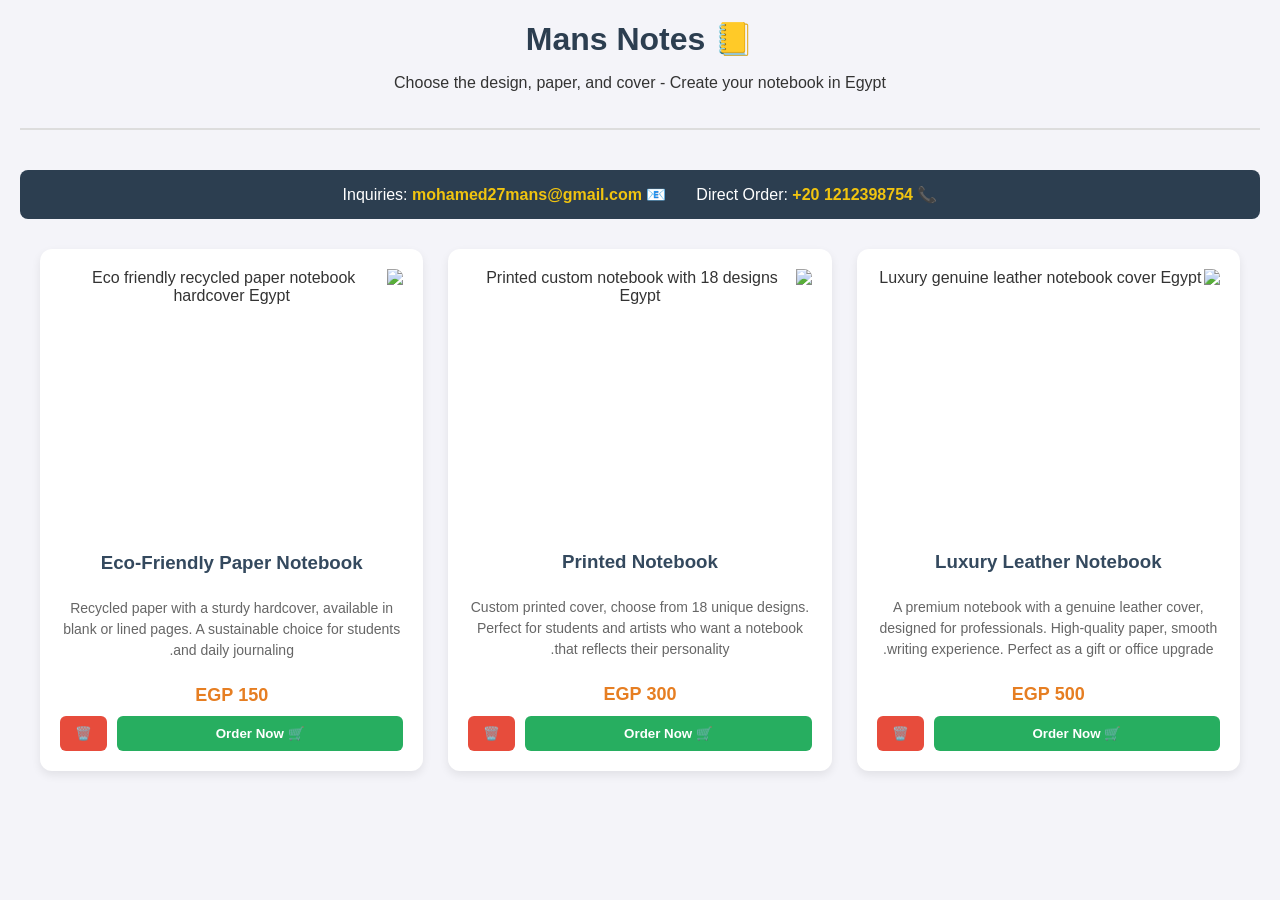
==== index.html @ 3fa21cd8 "Add files via upload" ====
<!DOCTYPE html>
<html lang="ar" dir="rtl">

<head>
    <link rel="icon" href="favicon.png" type="image/png">
    <meta charset="UTF-8">
    <meta name="viewport" content="width=device-width, initial-scale=1.0">
    <title>Mans Notes | Custom Notebooks in Egypt</title>
    <meta name="description"
        content="Create your perfect notebook in Egypt! Luxury leather, printed, and eco-friendly notebooks. Order now with delivery across all governorates.">
    <meta property="og:title" content="Mans Notes - Custom Notebooks">
    <meta property="og:description" content="Choose the design, paper, and cover. Luxury notebooks delivered in Egypt.">
    <meta property="og:image" content="https://i.pinimg.com/736x/37/0f/83/370f837273108ec2b24a0384e850b217.jpg">
    <meta property="og:url" content="https://mohamed27mans-prog.github.io/mans-notes/">
    <meta property="og:type" content="website">
    <script type="application/ld+json">
    {
      "@context": "https://schema.org",
      "@type": "ItemList",
      "name": "Mans Notes Custom Notebooks",
      "itemListElement": [
        {
          "@type": "Product",
          "position": 1,
          "name": "Luxury Leather Notebook",
          "image": "https://i.pinimg.com/736x/37/0f/83/370f837273108ec2b24a0384e850b217.jpg",
          "description": "Natural leather cover notebook, perfect for professional writing.",
          "offers": {"@type": "Offer", "priceCurrency": "EGP", "price": "500", "availability": "https://schema.org/InStock"}
        },
        {
          "@type": "Product",
          "position": 2,
          "name": "Printed Notebook",
          "image": "https://i.pinimg.com/736x/82/bd/9c/82bd9c66071316a6d18aaafa670bed44.jpg",
          "description": "Custom printed cover, choose from 18 designs.",
          "offers": {"@type": "Offer", "priceCurrency": "EGP", "price": "300", "availability": "https://schema.org/InStock"}
        },
        {
          "@type": "Product",
          "position": 3,
          "name": "Eco-Friendly Paper Notebook",
          "image": "https://i.pinimg.com/1200x/db/74/89/db7489fc0fdd6057d51c762567eba685.jpg",
          "description": "Recycled paper, cardboard cover, perfect for students and daily use.",
          "offers": {"@type": "Offer", "priceCurrency": "EGP", "price": "150", "availability": "https://schema.org/InStock"}
        }
      ]
    }
    </script>
    <style>
        body {
            font-family: 'Segoe UI', sans-serif;
            background-color: #f4f4f9;
            margin: 0;
            padding: 20px;
            color: #333;
        }

        .header {
            text-align: center;
            margin-bottom: 40px;
            border-bottom: 2px solid #ddd;
            padding-bottom: 20px;
        }

        .header h1 {
            color: #2c3e50;
            margin: 0;
        }

        .contact-info {
            background-color: #2c3e50;
            color: white;
            padding: 15px;
            text-align: center;
            border-radius: 8px;
            margin-bottom: 30px;
            display: flex;
            justify-content: center;
            gap: 30px;
            flex-wrap: wrap;
        }

        .contact-info a {
            color: #f1c40f;
            text-decoration: none;
            font-weight: bold;
        }

        .products {
            display: grid;
            grid-template-columns: repeat(auto-fit, minmax(280px, 1fr));
            gap: 25px;
            max-width: 1200px;
            margin: 0 auto;
        }

        .product-card {
            background: white;
            border-radius: 12px;
            padding: 20px;
            box-shadow: 0 4px 10px rgba(0, 0, 0, 0.08);
            text-align: center;
            transition: transform 0.3s;
            display: flex;
            flex-direction: column;
        }

        .product-card:hover {
            transform: translateY(-5px);
        }

        .product-image {
            width: 100%;
            aspect-ratio: 4 / 3;
            object-fit: cover;
            border-radius: 8px;
            margin-bottom: 15px;
        }

        .product-card h3 {
            margin: 10px 0;
            color: #34495e;
        }

        .product-card p {
            color: #666;
            line-height: 1.5;
            font-size: 14px;
        }

        .price {
            font-weight: bold;
            color: #e67e22;
            font-size: 18px;
            margin: 10px 0;
        }

        .actions {
            display: flex;
            gap: 10px;
            margin-top: auto;
            justify-content: center;
        }

        .btn-order {
            background-color: #27ae60;
            color: white;
            border: none;
            padding: 10px 20px;
            border-radius: 6px;
            cursor: pointer;
            font-weight: bold;
            flex: 1;
        }

        .btn-order:hover {
            background-color: #219150;
        }

        .btn-delete {
            background-color: #e74c3c;
            color: white;
            border: none;
            padding: 10px 15px;
            border-radius: 6px;
            cursor: pointer;
            font-weight: bold;
        }

        .btn-delete:hover {
            background-color: #c0392b;
        }

        @media (max-width: 600px) {
            .contact-info {
                flex-direction: column;
                gap: 10px;
            }
        }
    </style>
</head>

<body>
    <div class="header">
        <h1>📒 Mans Notes</h1>
        <p class="slogan">Choose the design, paper, and cover - Create your notebook in Egypt</p>
    </div>
    <div class="contact-info">
        <span>📞 Direct Order: <a href="tel:+201212398754">+20 1212398754</a></span>
        <span>📧 Inquiries: <a href="mailto:mohamed27mans@gmail.com">mohamed27mans@gmail.com</a></span>
    </div>
    <div class="products">
        <div class="product-card">
            <img src="https://i.pinimg.com/736x/37/0f/83/370f837273108ec2b24a0384e850b217.jpg"
                alt="Luxury genuine leather notebook cover Egypt" class="product-image">
            <h3>Luxury Leather Notebook</h3>
            <p>A premium notebook with a genuine leather cover, designed for professionals. High-quality paper, smooth
                writing experience. Perfect as a gift or office upgrade.</p>
            <div class="price">500 EGP</div>
            <div class="actions">
                <button class="btn-order" onclick="alert('Product added to order!')">🛒 Order Now</button>
                <button class="btn-delete" onclick="alert('Product removed')">🗑️</button>
            </div>
        </div>
        <div class="product-card">
            <img src="https://i.pinimg.com/736x/82/bd/9c/82bd9c66071316a6d18aaafa670bed44.jpg"
                alt="Printed custom notebook with 18 designs Egypt" class="product-image">
            <h3>Printed Notebook</h3>
            <p>Custom printed cover, choose from 18 unique designs. Perfect for students and artists who want a notebook
                that reflects their personality.</p>
            <div class="price">300 EGP</div>
            <div class="actions">
                <button class="btn-order" onclick="alert('Product added to order!')">🛒 Order Now</button>
                <button class="btn-delete" onclick="alert('Product removed')">🗑️</button>
            </div>
        </div>
        <div class="product-card">
            <img src="https://i.pinimg.com/1200x/db/74/89/db7489fc0fdd6057d51c762567eba685.jpg"
                alt="Eco friendly recycled paper notebook hardcover Egypt" class="product-image">
            <h3>Eco-Friendly Paper Notebook</h3>
            <p>Recycled paper with a sturdy hardcover, available in blank or lined pages. A sustainable choice for
                students and daily journaling.</p>
            <div class="price">150 EGP</div>
            <div class="actions">
                <button class="btn-order" onclick="alert('Product added to order!')">🛒 Order Now</button>
                <button class="btn-delete" onclick="alert('Product removed')">🗑️</button>
            </div>
        </div>
    </div>
</body>

</html>
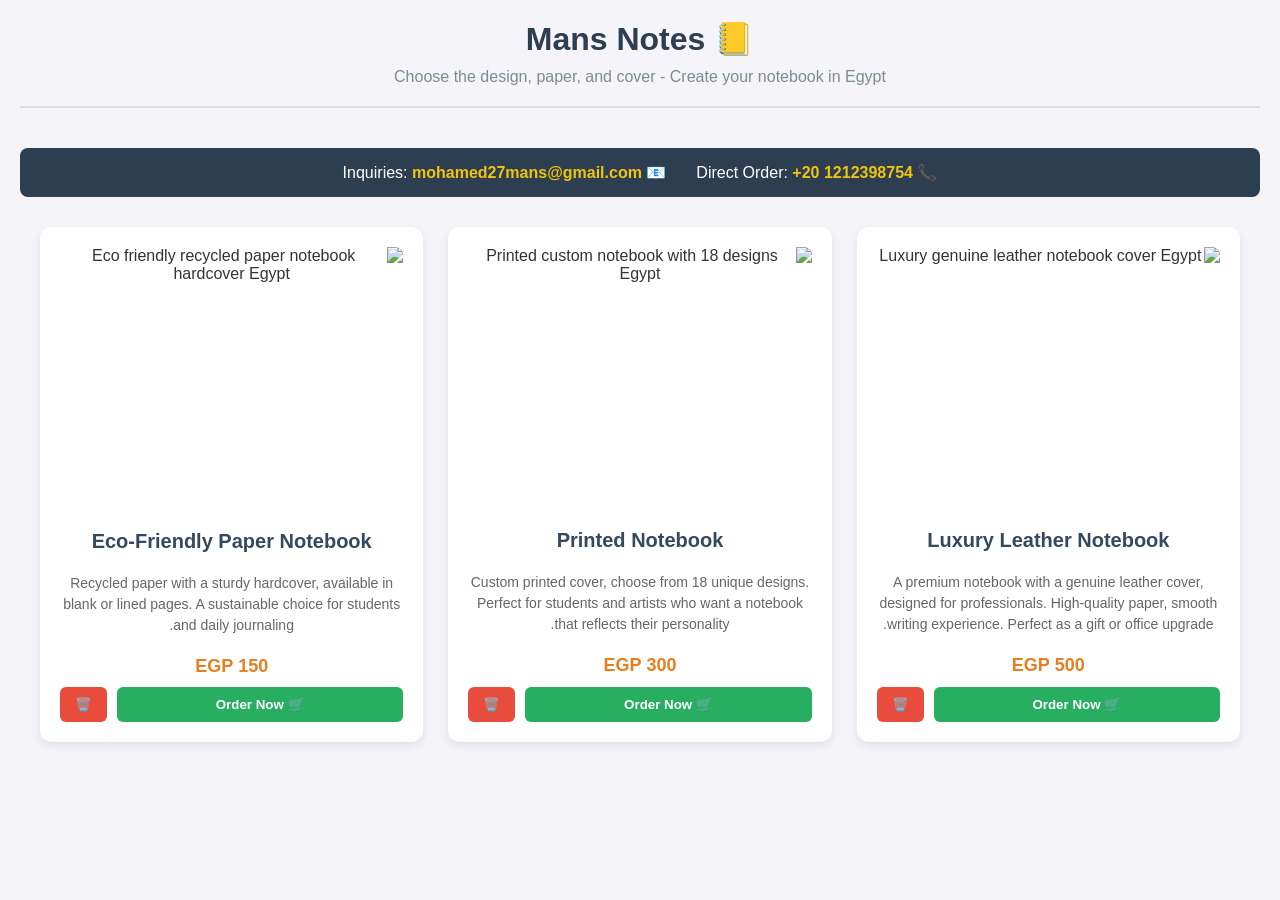
==== commit da13d6fd: "Add files via upload" ====
--- a/index.html
+++ b/index.html
@@ -5,6 +5,9 @@
     <link rel="icon" href="favicon.png" type="image/png">
     <meta charset="UTF-8">
     <meta name="viewport" content="width=device-width, initial-scale=1.0">
+
+    <link rel="canonical" href="https://mohamed27mans-prog.github.io/mans-notes/">
+
     <title>Mans Notes | Custom Notebooks in Egypt</title>
     <meta name="description"
         content="Create your perfect notebook in Egypt! Luxury leather, printed, and eco-friendly notebooks. Order now with delivery across all governorates.">
@@ -13,39 +16,60 @@
     <meta property="og:image" content="https://i.pinimg.com/736x/37/0f/83/370f837273108ec2b24a0384e850b217.jpg">
     <meta property="og:url" content="https://mohamed27mans-prog.github.io/mans-notes/">
     <meta property="og:type" content="website">
+
     <script type="application/ld+json">
     {
       "@context": "https://schema.org",
       "@type": "ItemList",
       "name": "Mans Notes Custom Notebooks",
+      "description": "Premium custom notebooks made in Egypt",
       "itemListElement": [
         {
           "@type": "Product",
           "position": 1,
           "name": "Luxury Leather Notebook",
           "image": "https://i.pinimg.com/736x/37/0f/83/370f837273108ec2b24a0384e850b217.jpg",
-          "description": "Natural leather cover notebook, perfect for professional writing.",
-          "offers": {"@type": "Offer", "priceCurrency": "EGP", "price": "500", "availability": "https://schema.org/InStock"}
+          "description": "A premium notebook with a genuine leather cover, designed for professionals. High-quality paper, smooth writing experience. Perfect as a gift or office upgrade.",
+          "offers": {
+            "@type": "Offer",
+            "priceCurrency": "EGP",
+            "price": "500",
+            "availability": "https://schema.org/InStock",
+            "url": "https://mohamed27mans-prog.github.io/mans-notes/"
+          }
         },
         {
           "@type": "Product",
           "position": 2,
           "name": "Printed Notebook",
           "image": "https://i.pinimg.com/736x/82/bd/9c/82bd9c66071316a6d18aaafa670bed44.jpg",
-          "description": "Custom printed cover, choose from 18 designs.",
-          "offers": {"@type": "Offer", "priceCurrency": "EGP", "price": "300", "availability": "https://schema.org/InStock"}
+          "description": "Custom printed cover, choose from 18 unique designs. Perfect for students and artists who want a notebook that reflects their personality.",
+          "offers": {
+            "@type": "Offer",
+            "priceCurrency": "EGP", 
+            "price": "300",
+            "availability": "https://schema.org/InStock",
+            "url": "https://mohamed27mans-prog.github.io/mans-notes/"
+          }
         },
         {
           "@type": "Product",
           "position": 3,
           "name": "Eco-Friendly Paper Notebook",
           "image": "https://i.pinimg.com/1200x/db/74/89/db7489fc0fdd6057d51c762567eba685.jpg",
-          "description": "Recycled paper, cardboard cover, perfect for students and daily use.",
-          "offers": {"@type": "Offer", "priceCurrency": "EGP", "price": "150", "availability": "https://schema.org/InStock"}
+          "description": "Recycled paper with a sturdy hardcover, available in blank or lined pages. A sustainable choice for students and daily journaling.",
+          "offers": {
+            "@type": "Offer",
+            "priceCurrency": "EGP",
+            "price": "150",
+            "availability": "https://schema.org/InStock",
+            "url": "https://mohamed27mans-prog.github.io/mans-notes/"
+          }
         }
       ]
     }
     </script>
+
     <style>
         body {
             font-family: 'Segoe UI', sans-serif;
@@ -65,6 +89,12 @@
         .header h1 {
             color: #2c3e50;
             margin: 0;
+            font-size: 32px;
+        }
+
+        .header p {
+            color: #7f8c8d;
+            margin: 10px 0 0 0;
         }
 
         .contact-info {
@@ -117,15 +147,17 @@
             margin-bottom: 15px;
         }
 
-        .product-card h3 {
+        .product-card h2 {
             margin: 10px 0;
             color: #34495e;
+            font-size: 20px;
         }
 
         .product-card p {
             color: #666;
             line-height: 1.5;
             font-size: 14px;
+            margin: 10px 0;
         }
 
         .price {
@@ -185,15 +217,18 @@
         <h1>📒 Mans Notes</h1>
         <p class="slogan">Choose the design, paper, and cover - Create your notebook in Egypt</p>
     </div>
+
     <div class="contact-info">
         <span>📞 Direct Order: <a href="tel:+201212398754">+20 1212398754</a></span>
         <span>📧 Inquiries: <a href="mailto:mohamed27mans@gmail.com">mohamed27mans@gmail.com</a></span>
     </div>
+
     <div class="products">
+
         <div class="product-card">
             <img src="https://i.pinimg.com/736x/37/0f/83/370f837273108ec2b24a0384e850b217.jpg"
                 alt="Luxury genuine leather notebook cover Egypt" class="product-image">
-            <h3>Luxury Leather Notebook</h3>
+            <h2>Luxury Leather Notebook</h2>
             <p>A premium notebook with a genuine leather cover, designed for professionals. High-quality paper, smooth
                 writing experience. Perfect as a gift or office upgrade.</p>
             <div class="price">500 EGP</div>
@@ -202,10 +237,12 @@
                 <button class="btn-delete" onclick="alert('Product removed')">🗑️</button>
             </div>
         </div>
+
+
         <div class="product-card">
             <img src="https://i.pinimg.com/736x/82/bd/9c/82bd9c66071316a6d18aaafa670bed44.jpg"
                 alt="Printed custom notebook with 18 designs Egypt" class="product-image">
-            <h3>Printed Notebook</h3>
+            <h2>Printed Notebook</h2>
             <p>Custom printed cover, choose from 18 unique designs. Perfect for students and artists who want a notebook
                 that reflects their personality.</p>
             <div class="price">300 EGP</div>
@@ -214,10 +251,11 @@
                 <button class="btn-delete" onclick="alert('Product removed')">🗑️</button>
             </div>
         </div>
+
         <div class="product-card">
             <img src="https://i.pinimg.com/1200x/db/74/89/db7489fc0fdd6057d51c762567eba685.jpg"
                 alt="Eco friendly recycled paper notebook hardcover Egypt" class="product-image">
-            <h3>Eco-Friendly Paper Notebook</h3>
+            <h2>Eco-Friendly Paper Notebook</h2>
             <p>Recycled paper with a sturdy hardcover, available in blank or lined pages. A sustainable choice for
                 students and daily journaling.</p>
             <div class="price">150 EGP</div>
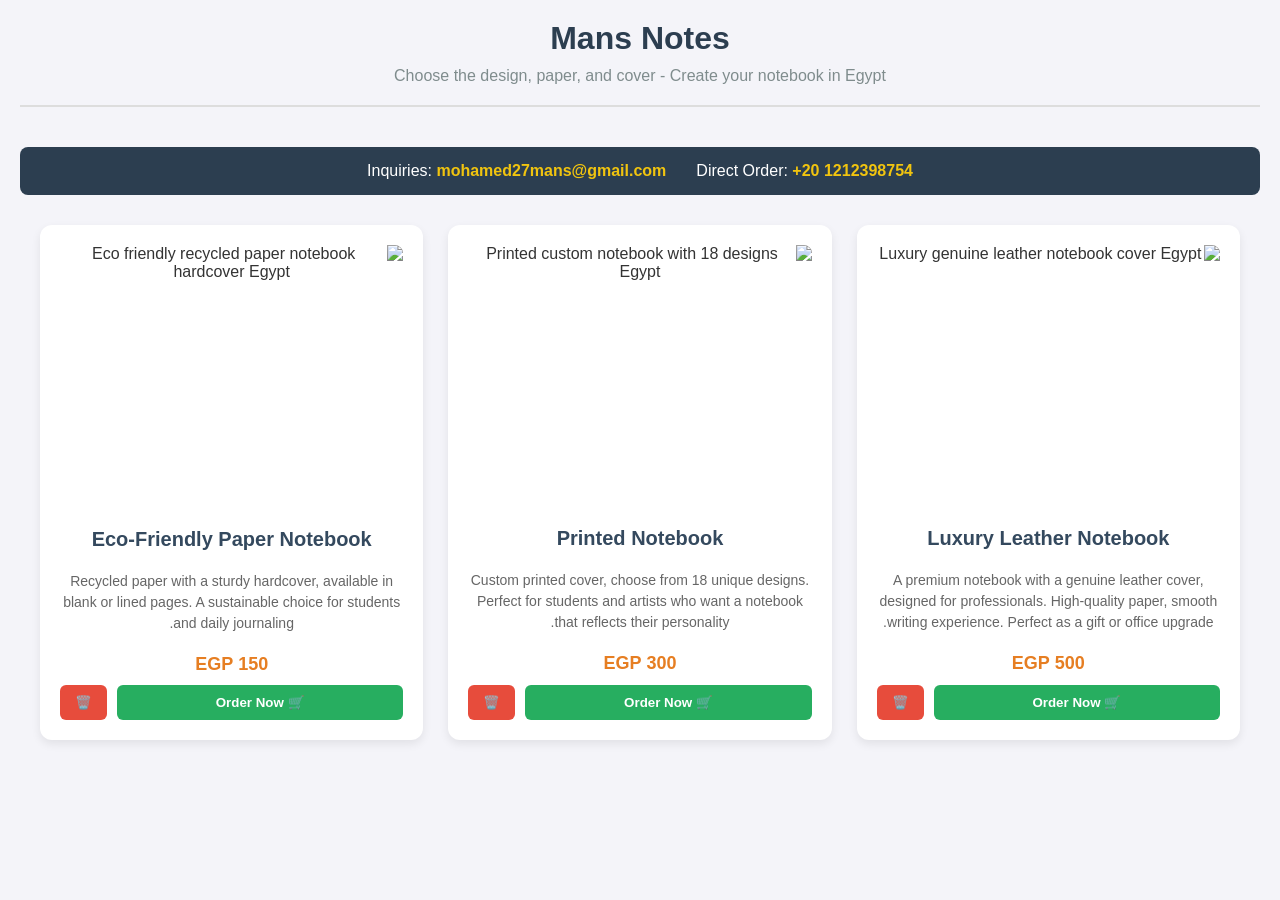
==== commit ef0bca90: "Add files via upload" ====
--- a/index.html
+++ b/index.html
@@ -214,13 +214,13 @@
 
 <body>
     <div class="header">
-        <h1>📒 Mans Notes</h1>
+        <h1> Mans Notes</h1>
         <p class="slogan">Choose the design, paper, and cover - Create your notebook in Egypt</p>
     </div>
 
     <div class="contact-info">
-        <span>📞 Direct Order: <a href="tel:+201212398754">+20 1212398754</a></span>
-        <span>📧 Inquiries: <a href="mailto:mohamed27mans@gmail.com">mohamed27mans@gmail.com</a></span>
+        <span> Direct Order: <a href="tel:+201212398754">+20 1212398754</a></span>
+        <span> Inquiries: <a href="mailto:mohamed27mans@gmail.com">mohamed27mans@gmail.com</a></span>
     </div>
 
     <div class="products">
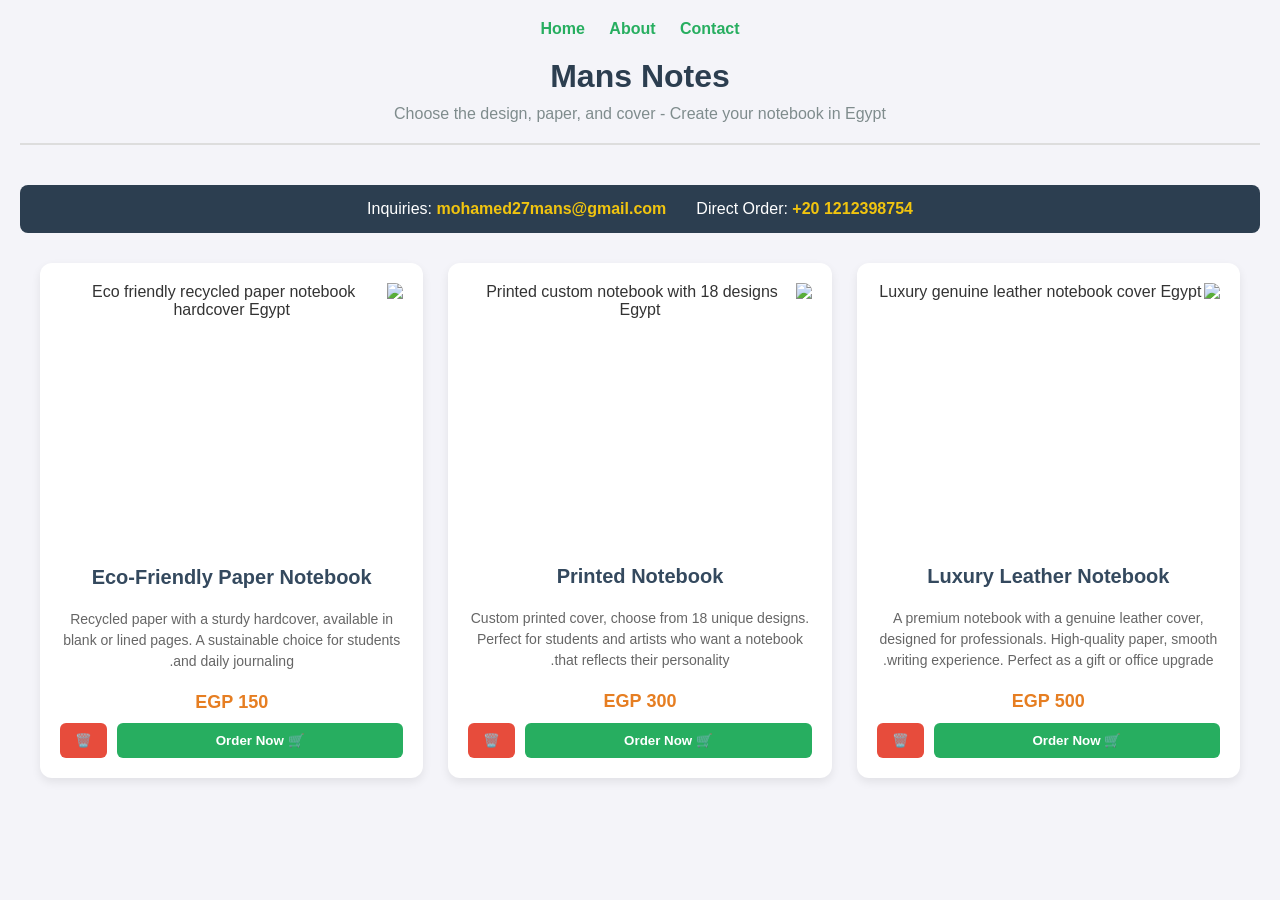
==== commit c2e49022: "Add files via upload" ====
--- a/index.html
+++ b/index.html
@@ -213,6 +213,15 @@
 </head>
 
 <body>
+    <div class="nav" style="text-align: center; margin-bottom: 20px;">
+        <a href="index.html" style="color: #27ae60; text-decoration: none; margin: 0 10px; font-weight: bold;">
+            Home</a>
+        <a href="about.html" style="color: #27ae60; text-decoration: none; margin: 0 10px; font-weight: bold;">
+            About</a>
+        <a href="contact.html" style="color: #27ae60; text-decoration: none; margin: 0 10px; font-weight: bold;">
+            Contact</a>
+    </div>
+
     <div class="header">
         <h1> Mans Notes</h1>
         <p class="slogan">Choose the design, paper, and cover - Create your notebook in Egypt</p>
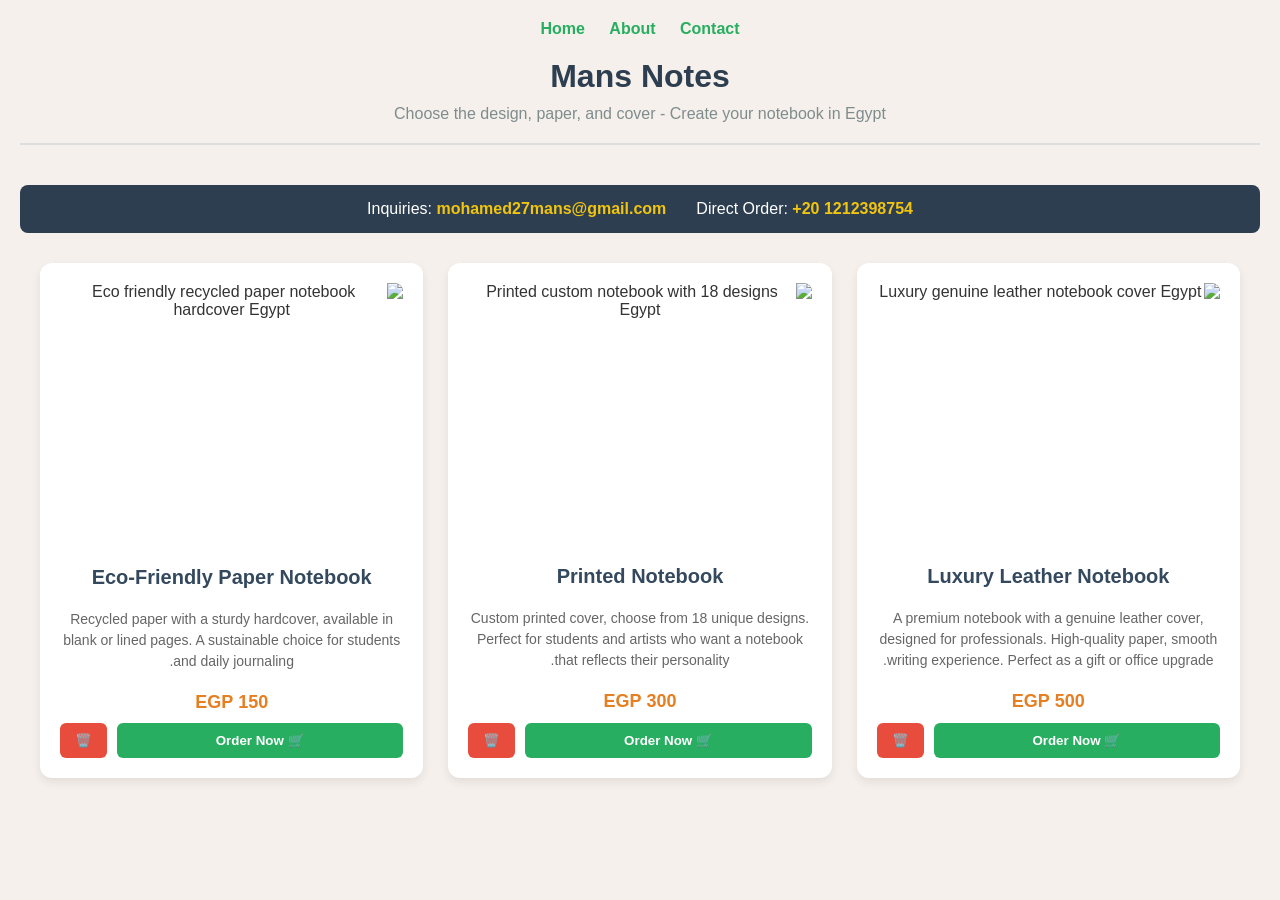
==== commit c7037f7c: "Add files via upload" ====
--- a/index.html
+++ b/index.html
@@ -5,9 +5,7 @@
     <link rel="icon" href="favicon.png" type="image/png">
     <meta charset="UTF-8">
     <meta name="viewport" content="width=device-width, initial-scale=1.0">
-
     <link rel="canonical" href="https://mohamed27mans-prog.github.io/mans-notes/">
-
     <title>Mans Notes | Custom Notebooks in Egypt</title>
     <meta name="description"
         content="Create your perfect notebook in Egypt! Luxury leather, printed, and eco-friendly notebooks. Order now with delivery across all governorates.">
@@ -17,63 +15,11 @@
     <meta property="og:url" content="https://mohamed27mans-prog.github.io/mans-notes/">
     <meta property="og:type" content="website">
 
-    <script type="application/ld+json">
-    {
-      "@context": "https://schema.org",
-      "@type": "ItemList",
-      "name": "Mans Notes Custom Notebooks",
-      "description": "Premium custom notebooks made in Egypt",
-      "itemListElement": [
-        {
-          "@type": "Product",
-          "position": 1,
-          "name": "Luxury Leather Notebook",
-          "image": "https://i.pinimg.com/736x/37/0f/83/370f837273108ec2b24a0384e850b217.jpg",
-          "description": "A premium notebook with a genuine leather cover, designed for professionals. High-quality paper, smooth writing experience. Perfect as a gift or office upgrade.",
-          "offers": {
-            "@type": "Offer",
-            "priceCurrency": "EGP",
-            "price": "500",
-            "availability": "https://schema.org/InStock",
-            "url": "https://mohamed27mans-prog.github.io/mans-notes/"
-          }
-        },
-        {
-          "@type": "Product",
-          "position": 2,
-          "name": "Printed Notebook",
-          "image": "https://i.pinimg.com/736x/82/bd/9c/82bd9c66071316a6d18aaafa670bed44.jpg",
-          "description": "Custom printed cover, choose from 18 unique designs. Perfect for students and artists who want a notebook that reflects their personality.",
-          "offers": {
-            "@type": "Offer",
-            "priceCurrency": "EGP", 
-            "price": "300",
-            "availability": "https://schema.org/InStock",
-            "url": "https://mohamed27mans-prog.github.io/mans-notes/"
-          }
-        },
-        {
-          "@type": "Product",
-          "position": 3,
-          "name": "Eco-Friendly Paper Notebook",
-          "image": "https://i.pinimg.com/1200x/db/74/89/db7489fc0fdd6057d51c762567eba685.jpg",
-          "description": "Recycled paper with a sturdy hardcover, available in blank or lined pages. A sustainable choice for students and daily journaling.",
-          "offers": {
-            "@type": "Offer",
-            "priceCurrency": "EGP",
-            "price": "150",
-            "availability": "https://schema.org/InStock",
-            "url": "https://mohamed27mans-prog.github.io/mans-notes/"
-          }
-        }
-      ]
-    }
-    </script>
-
     <style>
         body {
             font-family: 'Segoe UI', sans-serif;
-            background-color: #f4f4f9;
+            background-color: #f5f0eb;
+            /* Off-white */
             margin: 0;
             padding: 20px;
             color: #333;
@@ -214,12 +160,10 @@
 
 <body>
     <div class="nav" style="text-align: center; margin-bottom: 20px;">
-        <a href="index.html" style="color: #27ae60; text-decoration: none; margin: 0 10px; font-weight: bold;">
-            Home</a>
-        <a href="about.html" style="color: #27ae60; text-decoration: none; margin: 0 10px; font-weight: bold;">
-            About</a>
-        <a href="contact.html" style="color: #27ae60; text-decoration: none; margin: 0 10px; font-weight: bold;">
-            Contact</a>
+        <a href="index.html" style="color: #27ae60; text-decoration: none; margin: 0 10px; font-weight: bold;">Home</a>
+        <a href="about.html" style="color: #27ae60; text-decoration: none; margin: 0 10px; font-weight: bold;">About</a>
+        <a href="contact.html"
+            style="color: #27ae60; text-decoration: none; margin: 0 10px; font-weight: bold;">Contact</a>
     </div>
 
     <div class="header">
@@ -233,7 +177,6 @@
     </div>
 
     <div class="products">
-
         <div class="product-card">
             <img src="https://i.pinimg.com/736x/37/0f/83/370f837273108ec2b24a0384e850b217.jpg"
                 alt="Luxury genuine leather notebook cover Egypt" class="product-image">
@@ -247,7 +190,6 @@
             </div>
         </div>
 
-
         <div class="product-card">
             <img src="https://i.pinimg.com/736x/82/bd/9c/82bd9c66071316a6d18aaafa670bed44.jpg"
                 alt="Printed custom notebook with 18 designs Egypt" class="product-image">
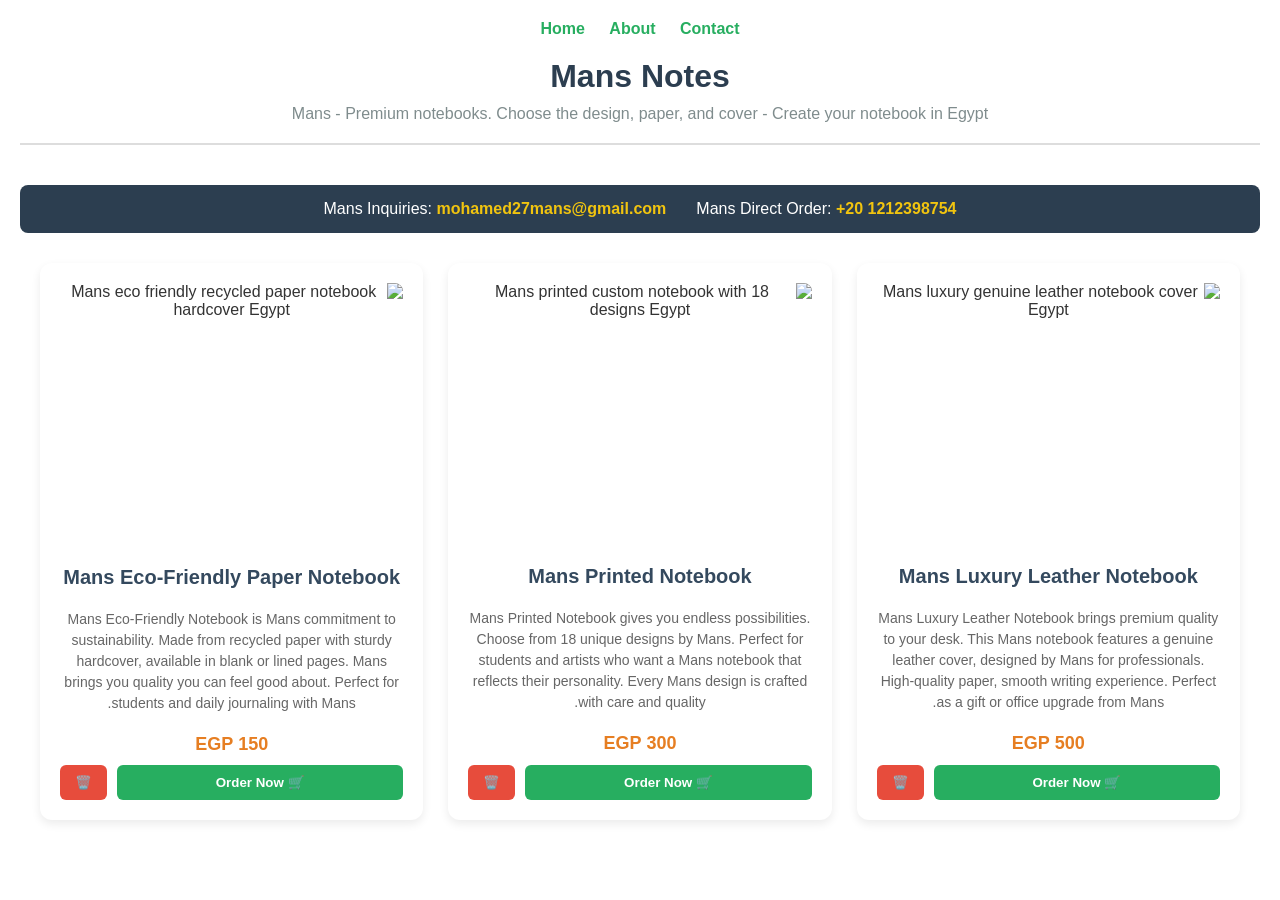
==== commit da17c3e2: "Add files via upload" ====
--- a/index.html
+++ b/index.html
@@ -5,21 +5,79 @@
     <link rel="icon" href="favicon.png" type="image/png">
     <meta charset="UTF-8">
     <meta name="viewport" content="width=device-width, initial-scale=1.0">
+
     <link rel="canonical" href="https://mohamed27mans-prog.github.io/mans-notes/">
-    <title>Mans Notes | Custom Notebooks in Egypt</title>
+
+    <title>Mans Notes|Premium Custom Notebooks Egypt</title>
     <meta name="description"
-        content="Create your perfect notebook in Egypt! Luxury leather, printed, and eco-friendly notebooks. Order now with delivery across all governorates.">
-    <meta property="og:title" content="Mans Notes - Custom Notebooks">
-    <meta property="og:description" content="Choose the design, paper, and cover. Luxury notebooks delivered in Egypt.">
+        content="Mans Notes-Premium custom notebooks in Egypt. Mans offers luxury leather, custom printed, and eco-friendly notebooks. Shop Mans for quality.">
+    <meta name="keywords"
+        content="Mans, Mans Notes, Mans Egypt, Mans notebooks, custom notebooks, Mans custom notebooks">
+
+    <meta property="og:title" content="Mans Notes - Mans Premium Notebooks">
+    <meta property="og:description"
+        content="Mans Notes brings you Mans premium custom notebooks. Luxury leather, custom printed, and eco-friendly options by Mans.">
     <meta property="og:image" content="https://i.pinimg.com/736x/37/0f/83/370f837273108ec2b24a0384e850b217.jpg">
     <meta property="og:url" content="https://mohamed27mans-prog.github.io/mans-notes/">
     <meta property="og:type" content="website">
 
+    <script type="application/ld+json">
+    {
+      "@context": "https://schema.org",
+      "@type": "ItemList",
+      "name": "Mans Notes Custom Notebooks",
+      "description": "Premium custom notebooks",
+      "itemListElement": [
+        {
+          "@type": "Product",
+          "position": 1,
+          "name": "Mans Luxury Leather Notebook",
+          "image": "https://i.pinimg.com/736x/37/0f/83/370f837273108ec2b24a0384e850b217.jpg",
+          "description": "Mans Luxury Leather Notebook - premium notebook with genuine leather cover. Mans designs this for professionals. High-quality paper , smooth writing experience. Perfect as a gift or office upgrade from Mans.",
+          "offers": {
+            "@type": "Offer",
+            "priceCurrency": "EGP",
+            "price": "500",
+            "availability": "https://schema.org/InStock",
+            "url": "https://mohamed27mans-prog.github.io/mans-notes/"
+          }
+        },
+        {
+          "@type": "Product",
+          "position": 2,
+          "name": "Mans Printed Notebook",
+          "image": "https://i.pinimg.com/736x/82/bd/9c/82bd9c66071316a6d18aaafa670bed44.jpg",
+          "description": "Mans Printed Notebook - custom printed cover with 18 unique designs. Mans brings this for students and artists who want a notebook reflecting their personality. Quality guaranteed by Mans.",
+          "offers": {
+            "@type": "Offer",
+            "priceCurrency": "EGP", 
+            "price": "300",
+            "availability": "https://schema.org/InStock",
+            "url": "https://mohamed27mans-prog.github.io/mans-notes/"
+          }
+        },
+        {
+          "@type": "Product",
+          "position": 3,
+          "name": "Mans Eco-Friendly Paper Notebook",
+          "image": "https://i.pinimg.com/1200x/db/74/89/db7489fc0fdd6057d51c762567eba685.jpg",
+          "description": "Mans Eco-Friendly Notebook - recycled paper with sturdy hardcover.Available in blank or lined pages. Mans is committed to sustainability. Perfect for students and daily journaling by Mans.",
+          "offers": {
+            "@type": "Offer",
+            "priceCurrency": "EGP",
+            "price": "150",
+            "availability": "https://schema.org/InStock",
+            "url": "https://mohamed27mans-prog.github.io/mans-notes/"
+          }
+        }
+      ]
+    }
+    </script>
+
     <style>
         body {
             font-family: 'Segoe UI', sans-serif;
-            background-color: #f5f0eb;
-            /* Off-white */
+            background-color: #ffffff;
             margin: 0;
             padding: 20px;
             color: #333;
@@ -160,59 +218,66 @@
 
 <body>
     <div class="nav" style="text-align: center; margin-bottom: 20px;">
-        <a href="index.html" style="color: #27ae60; text-decoration: none; margin: 0 10px; font-weight: bold;">Home</a>
-        <a href="about.html" style="color: #27ae60; text-decoration: none; margin: 0 10px; font-weight: bold;">About</a>
-        <a href="contact.html"
-            style="color: #27ae60; text-decoration: none; margin: 0 10px; font-weight: bold;">Contact</a>
+        <a href="index.html" style="color: #27ae60; text-decoration: none; margin: 0 10px; font-weight: bold;">
+            Home</a>
+        <a href="about.html" style="color: #27ae60; text-decoration: none; margin: 0 10px; font-weight: bold;">
+            About</a>
+        <a href="contact.html" style="color: #27ae60; text-decoration: none; margin: 0 10px; font-weight: bold;">
+            Contact</a>
     </div>
 
     <div class="header">
         <h1> Mans Notes</h1>
-        <p class="slogan">Choose the design, paper, and cover - Create your notebook in Egypt</p>
+        <p class="slogan">Mans - Premium notebooks. Choose the design, paper, and cover - Create your notebook
+            in Egypt</p>
     </div>
 
     <div class="contact-info">
-        <span> Direct Order: <a href="tel:+201212398754">+20 1212398754</a></span>
-        <span> Inquiries: <a href="mailto:mohamed27mans@gmail.com">mohamed27mans@gmail.com</a></span>
+        <span> Mans Direct Order: <a href="tel:+201212398754">+20 1212398754</a></span>
+        <span> Mans Inquiries: <a href="mailto:mohamed27mans@gmail.com">mohamed27mans@gmail.com</a></span>
     </div>
 
     <div class="products">
+
         <div class="product-card">
             <img src="https://i.pinimg.com/736x/37/0f/83/370f837273108ec2b24a0384e850b217.jpg"
-                alt="Luxury genuine leather notebook cover Egypt" class="product-image">
-            <h2>Luxury Leather Notebook</h2>
-            <p>A premium notebook with a genuine leather cover, designed for professionals. High-quality paper, smooth
-                writing experience. Perfect as a gift or office upgrade.</p>
+                alt="Mans luxury genuine leather notebook cover Egypt" class="product-image">
+            <h2>Mans Luxury Leather Notebook</h2>
+            <p>Mans Luxury Leather Notebook brings premium quality to your desk. This Mans notebook features a genuine
+                leather cover, designed by Mans for professionals. High-quality paper, smooth writing
+                experience. Perfect as a gift or office upgrade from Mans.</p>
             <div class="price">500 EGP</div>
             <div class="actions">
-                <button class="btn-order" onclick="alert('Product added to order!')">🛒 Order Now</button>
-                <button class="btn-delete" onclick="alert('Product removed')">🗑️</button>
+                <button class="btn-order" onclick="alert('Mans product added to order!')">🛒 Order Now</button>
+                <button class="btn-delete" onclick="alert('Mans product removed')">🗑️</button>
             </div>
         </div>
 
         <div class="product-card">
             <img src="https://i.pinimg.com/736x/82/bd/9c/82bd9c66071316a6d18aaafa670bed44.jpg"
-                alt="Printed custom notebook with 18 designs Egypt" class="product-image">
-            <h2>Printed Notebook</h2>
-            <p>Custom printed cover, choose from 18 unique designs. Perfect for students and artists who want a notebook
-                that reflects their personality.</p>
+                alt="Mans printed custom notebook with 18 designs Egypt" class="product-image">
+            <h2>Mans Printed Notebook</h2>
+            <p>Mans Printed Notebook gives you endless possibilities. Choose from 18 unique designs by Mans. Perfect for
+                students and artists who want a Mans notebook that reflects their personality. Every Mans design is
+                crafted with care and quality.</p>
             <div class="price">300 EGP</div>
             <div class="actions">
-                <button class="btn-order" onclick="alert('Product added to order!')">🛒 Order Now</button>
-                <button class="btn-delete" onclick="alert('Product removed')">🗑️</button>
+                <button class="btn-order" onclick="alert('Mans product added to order!')">🛒 Order Now</button>
+                <button class="btn-delete" onclick="alert('Mans product removed')">🗑️</button>
             </div>
         </div>
 
         <div class="product-card">
             <img src="https://i.pinimg.com/1200x/db/74/89/db7489fc0fdd6057d51c762567eba685.jpg"
-                alt="Eco friendly recycled paper notebook hardcover Egypt" class="product-image">
-            <h2>Eco-Friendly Paper Notebook</h2>
-            <p>Recycled paper with a sturdy hardcover, available in blank or lined pages. A sustainable choice for
-                students and daily journaling.</p>
+                alt="Mans eco friendly recycled paper notebook hardcover Egypt" class="product-image">
+            <h2>Mans Eco-Friendly Paper Notebook</h2>
+            <p>Mans Eco-Friendly Notebook is Mans commitment to sustainability. Made from recycled paper with sturdy
+                hardcover, available in blank or lined pages. Mans brings you quality you can feel good about. Perfect
+                for students and daily journaling with Mans.</p>
             <div class="price">150 EGP</div>
             <div class="actions">
-                <button class="btn-order" onclick="alert('Product added to order!')">🛒 Order Now</button>
-                <button class="btn-delete" onclick="alert('Product removed')">🗑️</button>
+                <button class="btn-order" onclick="alert('Mans product added to order!')">🛒 Order Now</button>
+                <button class="btn-delete" onclick="alert('Mans product removed')">🗑️</button>
             </div>
         </div>
     </div>
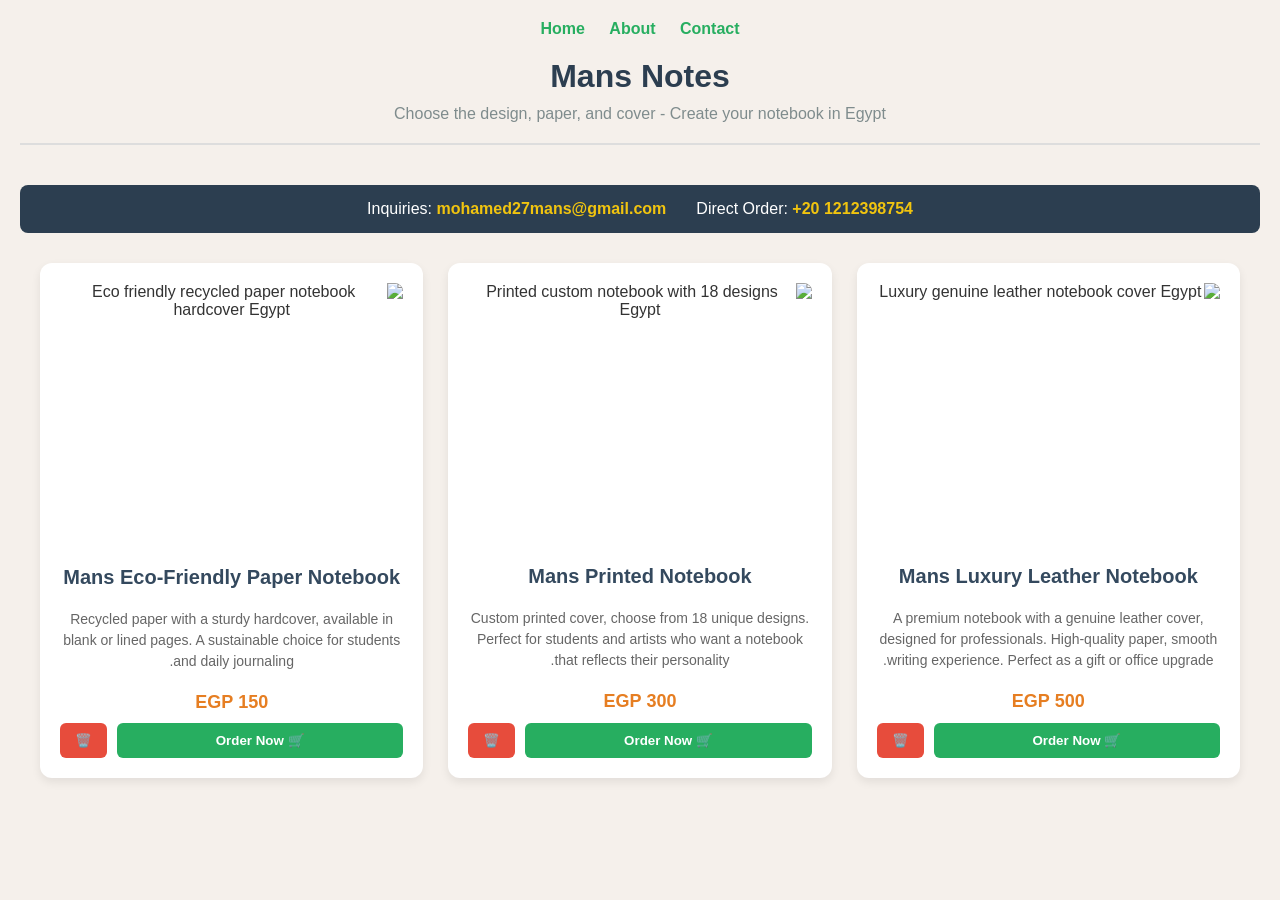
==== commit d82da8e2: "Add files via upload" ====
--- a/index.html
+++ b/index.html
@@ -5,79 +5,21 @@
     <link rel="icon" href="favicon.png" type="image/png">
     <meta charset="UTF-8">
     <meta name="viewport" content="width=device-width, initial-scale=1.0">
-
     <link rel="canonical" href="https://mohamed27mans-prog.github.io/mans-notes/">
-
-    <title>Mans Notes|Premium Custom Notebooks Egypt</title>
+    <title>Mans Notes | Custom Notebooks in Egypt</title>
     <meta name="description"
-        content="Mans Notes-Premium custom notebooks in Egypt. Mans offers luxury leather, custom printed, and eco-friendly notebooks. Shop Mans for quality.">
-    <meta name="keywords"
-        content="Mans, Mans Notes, Mans Egypt, Mans notebooks, custom notebooks, Mans custom notebooks">
-
-    <meta property="og:title" content="Mans Notes - Mans Premium Notebooks">
-    <meta property="og:description"
-        content="Mans Notes brings you Mans premium custom notebooks. Luxury leather, custom printed, and eco-friendly options by Mans.">
+        content="Create your perfect notebook in Egypt! Luxury leather, printed, and eco-friendly notebooks. Order now with delivery across all governorates.">
+    <meta property="og:title" content="Mans Notes - Custom Notebooks">
+    <meta property="og:description" content="Choose the design, paper, and cover. Luxury notebooks delivered in Egypt.">
     <meta property="og:image" content="https://i.pinimg.com/736x/37/0f/83/370f837273108ec2b24a0384e850b217.jpg">
     <meta property="og:url" content="https://mohamed27mans-prog.github.io/mans-notes/">
     <meta property="og:type" content="website">
 
-    <script type="application/ld+json">
-    {
-      "@context": "https://schema.org",
-      "@type": "ItemList",
-      "name": "Mans Notes Custom Notebooks",
-      "description": "Premium custom notebooks",
-      "itemListElement": [
-        {
-          "@type": "Product",
-          "position": 1,
-          "name": "Mans Luxury Leather Notebook",
-          "image": "https://i.pinimg.com/736x/37/0f/83/370f837273108ec2b24a0384e850b217.jpg",
-          "description": "Mans Luxury Leather Notebook - premium notebook with genuine leather cover. Mans designs this for professionals. High-quality paper , smooth writing experience. Perfect as a gift or office upgrade from Mans.",
-          "offers": {
-            "@type": "Offer",
-            "priceCurrency": "EGP",
-            "price": "500",
-            "availability": "https://schema.org/InStock",
-            "url": "https://mohamed27mans-prog.github.io/mans-notes/"
-          }
-        },
-        {
-          "@type": "Product",
-          "position": 2,
-          "name": "Mans Printed Notebook",
-          "image": "https://i.pinimg.com/736x/82/bd/9c/82bd9c66071316a6d18aaafa670bed44.jpg",
-          "description": "Mans Printed Notebook - custom printed cover with 18 unique designs. Mans brings this for students and artists who want a notebook reflecting their personality. Quality guaranteed by Mans.",
-          "offers": {
-            "@type": "Offer",
-            "priceCurrency": "EGP", 
-            "price": "300",
-            "availability": "https://schema.org/InStock",
-            "url": "https://mohamed27mans-prog.github.io/mans-notes/"
-          }
-        },
-        {
-          "@type": "Product",
-          "position": 3,
-          "name": "Mans Eco-Friendly Paper Notebook",
-          "image": "https://i.pinimg.com/1200x/db/74/89/db7489fc0fdd6057d51c762567eba685.jpg",
-          "description": "Mans Eco-Friendly Notebook - recycled paper with sturdy hardcover.Available in blank or lined pages. Mans is committed to sustainability. Perfect for students and daily journaling by Mans.",
-          "offers": {
-            "@type": "Offer",
-            "priceCurrency": "EGP",
-            "price": "150",
-            "availability": "https://schema.org/InStock",
-            "url": "https://mohamed27mans-prog.github.io/mans-notes/"
-          }
-        }
-      ]
-    }
-    </script>
-
     <style>
         body {
             font-family: 'Segoe UI', sans-serif;
-            background-color: #ffffff;
+            background-color: #f5f0eb;
+            /* Off-white */
             margin: 0;
             padding: 20px;
             color: #333;
@@ -218,66 +160,59 @@
 
 <body>
     <div class="nav" style="text-align: center; margin-bottom: 20px;">
-        <a href="index.html" style="color: #27ae60; text-decoration: none; margin: 0 10px; font-weight: bold;">
-            Home</a>
-        <a href="about.html" style="color: #27ae60; text-decoration: none; margin: 0 10px; font-weight: bold;">
-            About</a>
-        <a href="contact.html" style="color: #27ae60; text-decoration: none; margin: 0 10px; font-weight: bold;">
-            Contact</a>
+        <a href="index.html" style="color: #27ae60; text-decoration: none; margin: 0 10px; font-weight: bold;">Home</a>
+        <a href="about.html" style="color: #27ae60; text-decoration: none; margin: 0 10px; font-weight: bold;">About</a>
+        <a href="contact.html"
+            style="color: #27ae60; text-decoration: none; margin: 0 10px; font-weight: bold;">Contact</a>
     </div>
 
     <div class="header">
         <h1> Mans Notes</h1>
-        <p class="slogan">Mans - Premium notebooks. Choose the design, paper, and cover - Create your notebook
-            in Egypt</p>
+        <p class="slogan">Choose the design, paper, and cover - Create your notebook in Egypt</p>
     </div>
 
     <div class="contact-info">
-        <span> Mans Direct Order: <a href="tel:+201212398754">+20 1212398754</a></span>
-        <span> Mans Inquiries: <a href="mailto:mohamed27mans@gmail.com">mohamed27mans@gmail.com</a></span>
+        <span> Direct Order: <a href="tel:+201212398754">+20 1212398754</a></span>
+        <span> Inquiries: <a href="mailto:mohamed27mans@gmail.com">mohamed27mans@gmail.com</a></span>
     </div>
 
     <div class="products">
-
         <div class="product-card">
             <img src="https://i.pinimg.com/736x/37/0f/83/370f837273108ec2b24a0384e850b217.jpg"
-                alt="Mans luxury genuine leather notebook cover Egypt" class="product-image">
+                alt="Luxury genuine leather notebook cover Egypt" class="product-image">
             <h2>Mans Luxury Leather Notebook</h2>
-            <p>Mans Luxury Leather Notebook brings premium quality to your desk. This Mans notebook features a genuine
-                leather cover, designed by Mans for professionals. High-quality paper, smooth writing
-                experience. Perfect as a gift or office upgrade from Mans.</p>
+            <p>A premium notebook with a genuine leather cover, designed for professionals. High-quality paper, smooth
+                writing experience. Perfect as a gift or office upgrade.</p>
             <div class="price">500 EGP</div>
             <div class="actions">
-                <button class="btn-order" onclick="alert('Mans product added to order!')">🛒 Order Now</button>
-                <button class="btn-delete" onclick="alert('Mans product removed')">🗑️</button>
+                <button class="btn-order" onclick="alert('Product added to order!')">🛒 Order Now</button>
+                <button class="btn-delete" onclick="alert('Product removed')">🗑️</button>
             </div>
         </div>
 
         <div class="product-card">
             <img src="https://i.pinimg.com/736x/82/bd/9c/82bd9c66071316a6d18aaafa670bed44.jpg"
-                alt="Mans printed custom notebook with 18 designs Egypt" class="product-image">
+                alt="Printed custom notebook with 18 designs Egypt" class="product-image">
             <h2>Mans Printed Notebook</h2>
-            <p>Mans Printed Notebook gives you endless possibilities. Choose from 18 unique designs by Mans. Perfect for
-                students and artists who want a Mans notebook that reflects their personality. Every Mans design is
-                crafted with care and quality.</p>
+            <p>Custom printed cover, choose from 18 unique designs. Perfect for students and artists who want a notebook
+                that reflects their personality.</p>
             <div class="price">300 EGP</div>
             <div class="actions">
-                <button class="btn-order" onclick="alert('Mans product added to order!')">🛒 Order Now</button>
-                <button class="btn-delete" onclick="alert('Mans product removed')">🗑️</button>
+                <button class="btn-order" onclick="alert('Product added to order!')">🛒 Order Now</button>
+                <button class="btn-delete" onclick="alert('Product removed')">🗑️</button>
             </div>
         </div>
 
         <div class="product-card">
             <img src="https://i.pinimg.com/1200x/db/74/89/db7489fc0fdd6057d51c762567eba685.jpg"
-                alt="Mans eco friendly recycled paper notebook hardcover Egypt" class="product-image">
+                alt="Eco friendly recycled paper notebook hardcover Egypt" class="product-image">
             <h2>Mans Eco-Friendly Paper Notebook</h2>
-            <p>Mans Eco-Friendly Notebook is Mans commitment to sustainability. Made from recycled paper with sturdy
-                hardcover, available in blank or lined pages. Mans brings you quality you can feel good about. Perfect
-                for students and daily journaling with Mans.</p>
+            <p>Recycled paper with a sturdy hardcover, available in blank or lined pages. A sustainable choice for
+                students and daily journaling.</p>
             <div class="price">150 EGP</div>
             <div class="actions">
-                <button class="btn-order" onclick="alert('Mans product added to order!')">🛒 Order Now</button>
-                <button class="btn-delete" onclick="alert('Mans product removed')">🗑️</button>
+                <button class="btn-order" onclick="alert('Product added to order!')">🛒 Order Now</button>
+                <button class="btn-delete" onclick="alert('Product removed')">🗑️</button>
             </div>
         </div>
     </div>
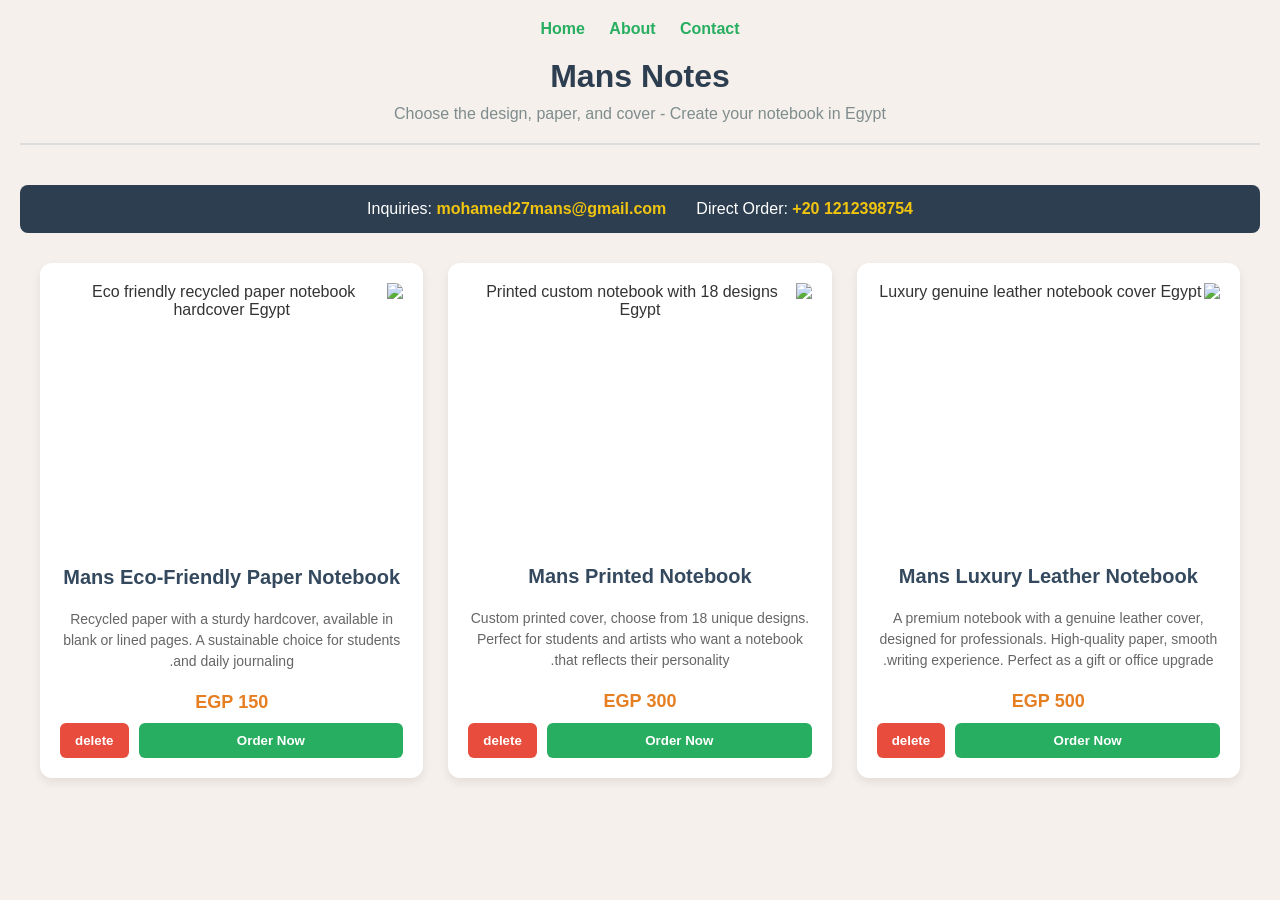
==== commit ede66677: "Add files via upload" ====
--- a/index.html
+++ b/index.html
@@ -185,8 +185,8 @@
                 writing experience. Perfect as a gift or office upgrade.</p>
             <div class="price">500 EGP</div>
             <div class="actions">
-                <button class="btn-order" onclick="alert('Product added to order!')">🛒 Order Now</button>
-                <button class="btn-delete" onclick="alert('Product removed')">🗑️</button>
+                <button class="btn-order" onclick="alert('Product added to order!')"> Order Now</button>
+                <button class="btn-delete" onclick="alert('Product removed')">delete</button>
             </div>
         </div>
 
@@ -198,8 +198,8 @@
                 that reflects their personality.</p>
             <div class="price">300 EGP</div>
             <div class="actions">
-                <button class="btn-order" onclick="alert('Product added to order!')">🛒 Order Now</button>
-                <button class="btn-delete" onclick="alert('Product removed')">🗑️</button>
+                <button class="btn-order" onclick="alert('Product added to order!')"> Order Now</button>
+                <button class="btn-delete" onclick="alert('Product removed')">delete</button>
             </div>
         </div>
 
@@ -211,8 +211,8 @@
                 students and daily journaling.</p>
             <div class="price">150 EGP</div>
             <div class="actions">
-                <button class="btn-order" onclick="alert('Product added to order!')">🛒 Order Now</button>
-                <button class="btn-delete" onclick="alert('Product removed')">🗑️</button>
+                <button class="btn-order" onclick="alert('Product added to order!')"> Order Now</button>
+                <button class="btn-delete" onclick="alert('Product removed')">delete</button>
             </div>
         </div>
     </div>
